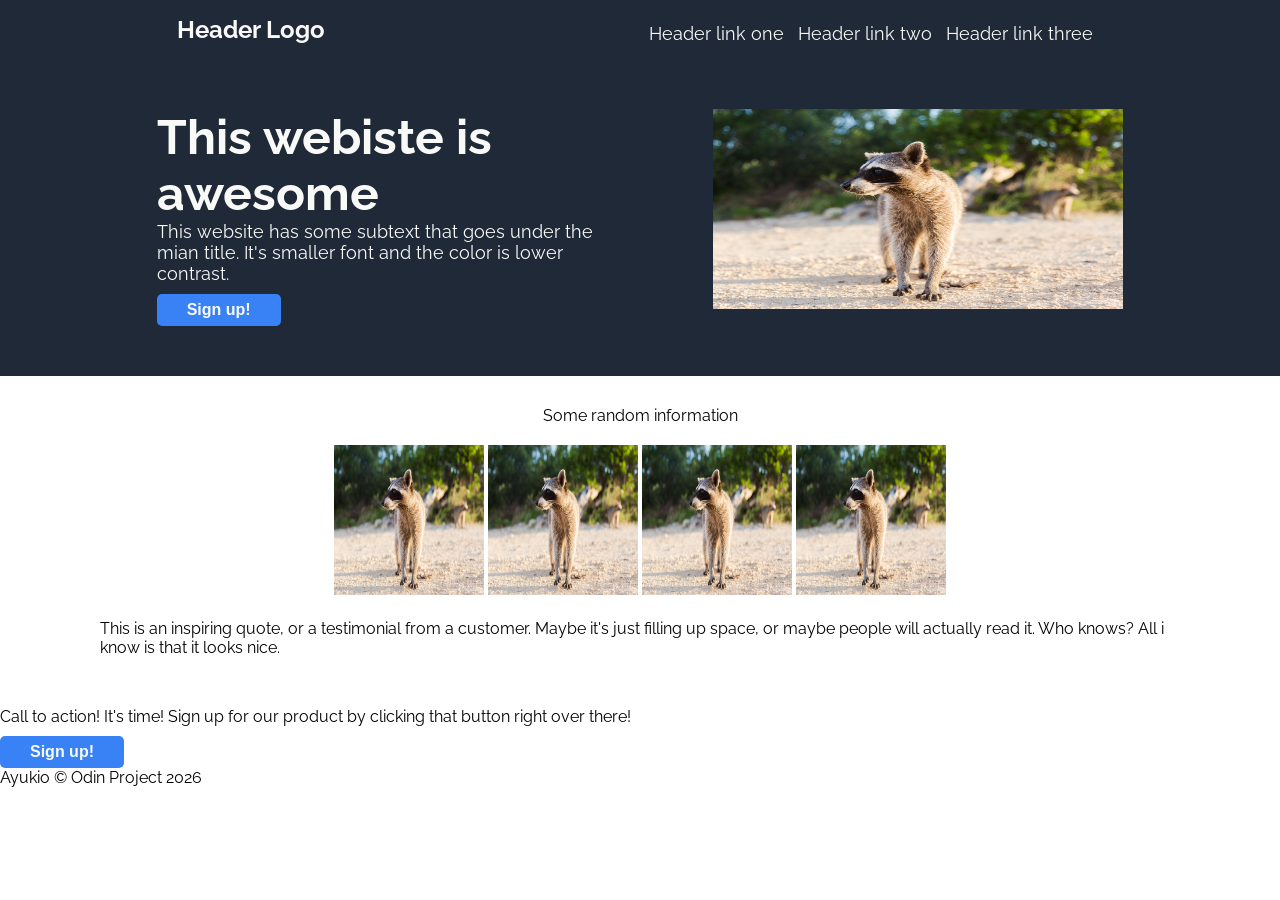
==== index.html @ fc7524e1 "Customize layout. Add flexbox containers, apply spacing, and set flex-direction." ====
<!DOCTYPE html>
<html lang="en">
<head>
    <meta charset="UTF-8">
    <meta name="viewport" content="width=device-width, initial-scale=1.0">
    <title>Landing Page</title>
    <link rel="stylesheet" href="style.css">
    <link rel="preconnect" href="https://fonts.googleapis.com">
    <link rel="preconnect" href="https://fonts.gstatic.com" crossorigin>
    <link href="https://fonts.googleapis.com/css2?family=Raleway:ital,wght@0,100..900;1,100..900&family=Roboto:ital,wght@0,100..900;1,100..900&display=swap" rel="stylesheet">
</head>
<body>
    <div class="nav">
        <div class="logo">Header Logo</div>
        <ul class="buttons">
            <li><a href="#">Header link one</a></li>
            <li><a href="#">Header link two</a></li>
            <li><a href="#">Header link three</a></li>
        </ul>
    </div>
    <div class="hero">
        <div class="container">
            <div class="text1">This webiste is awesome</div>
            <div class="text2">This website has some subtext that goes under the 
            mian title. It's smaller font and the color is lower
            contrast. </div>
            <button class="click">Sign up!</button>
         </div>
         <div class="img-container">
            <img class="racoon" src="./racoon.jpg" alt="racoon">
         </div> 
    </div>
        
    
    <div class="content">
        <div class="section-1">
            <div class="info">Some random information</div>
            <div class="raccons">
                <img src="./racoon.jpg" alt="racoon" width="150px" height="150px">
                <img src="./racoon.jpg" alt="racoon" width="150px" height="150px">
                <img src="./racoon.jpg" alt="racoon" width="150px" height="150px">
                <img src="./racoon.jpg" alt="racoon" width="150px" height="150px">
            </div>
        </div>
        <div class="section-2">
            <div class="quote">
                This is an inspiring quote, or a testimonial from a
                customer. Maybe it's just filling up space, or maybe
                people will actually read it. Who knows? All i know
                is that it looks nice.
            </div>
        </div>
    </div>
    <div class="sign-up">
        <div class="sign-up-container">
            <div class="text">
                Call to action! It's time!
                Sign up for our product by clicking that button right over there!
            </div>
            <div>
                <button class="click">Sign up!</button>
            </div>
        </div>
    </div>
    <div class="footer">
        Ayukio © Odin Project 2026
    </div>
</body>
</html>
---- style.css ----
/* Właściwości 
Header
Font: Roboto (you will need to download and install this font if you don’t already have it)
Dark background color (header, hero section and footer): #1F2937
Logo text:
Font size: 24px
Color: #F9FAF8
--------
Hero section main text (“This website is awesome”):
Font size: 48px
Color: #F9FAF8
Weight: 900
-------------
Hero secondary text (“This website has some subtext…”) and header links:
Font size: 18px
Color: #E5E7EB
Button and “Call to action” background color: #3882F6
Information heading:
Font size: 36px
Color: #1F2937
Weight: 900
-----
Quote:
Background color: #E5E7EB
Font size: 36px
Color: #1F2937
Weight: 300
Font style: italic
*/

/* Website */

body {
    display: flex;
    flex-direction: column;
    font-family: 'Raleway';
    margin: auto;

}

/* Navbar section*/

.logo {
    font-size: 24px;
    color: #F9FAF8;
    font-weight: bold;
    }
.nav {
    display: flex;
    justify-content: space-around;
    padding: 15px;
    background-color: #1F2937;
    }
a {
    text-decoration: none;
    color: #F9FAF8;
    font-size: 18px;
    }
.buttons {
    padding: 0px;
    margin: 0px;
    align-content: flex-end;
    }
.buttons li {
    display: inline-block;
    margin-right: 10px;
    }

/* Hero section*/

.hero {
    background-color: #1F2937;
    color: #F9FAF8;
    display: flex;
    padding: 15px;
    justify-content: space-evenly;
    padding: 50px 100px 50px 100px;
}

.container {
    width: 500px;
}

.text1 {
    font-size: 48px;
    font-weight: bold;
    margin: 0px;
    width: 400px;
}

.text2 {
    font-size: 18px;
    margin: 0px;
    width: 440px;
}

.click {
    background-color: #3882F6;
    border: 0px;
    padding: 7px 30px 7px 30px;
    border-radius: 5px;
    color: #F9FAF8;
    font-weight: bold;
    font-size: 16px;
    margin: 10px 0px 0px 0px;
}
button.click:hover {
    background-color: #174a9c;
}
.racoon {
    width: 410px;
    height: 200px;
}

/* Content section */

.content {
    display: flex;
    flex-direction: column;
    padding: 30px 100px 50px 100px;
    gap: 20px;
    
}

.section-1 {
    display: flex;
    flex-direction: column;
    margin: auto;
    gap: 20px;
}

.info {
    text-align: center;
}

.racoons {
    display: flex;
    gap: 20px;
}
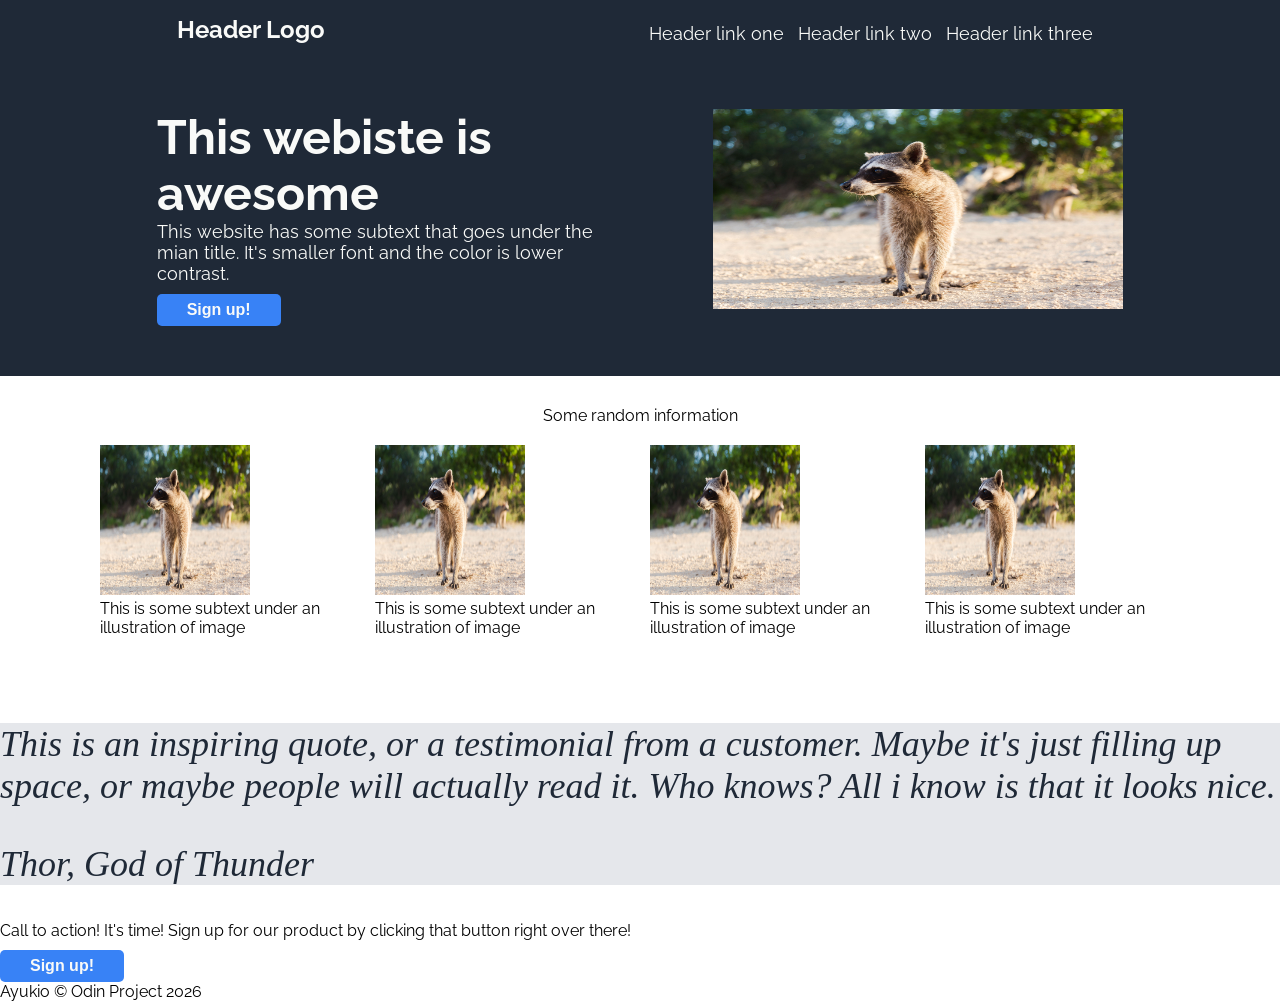
==== commit 9c9f3462: "Restructure markup and add section. Restructure existing markup and add a new styled section." ====
--- a/index.html
+++ b/index.html
@@ -36,18 +36,33 @@
         <div class="section-1">
             <div class="info">Some random information</div>
             <div class="raccons">
-                <img src="./racoon.jpg" alt="racoon" width="150px" height="150px">
-                <img src="./racoon.jpg" alt="racoon" width="150px" height="150px">
-                <img src="./racoon.jpg" alt="racoon" width="150px" height="150px">
-                <img src="./racoon.jpg" alt="racoon" width="150px" height="150px">
+                <div>
+                    <img src="./racoon.jpg" alt="racoon" width="150px" height="150px">
+                    <div class="text3">This is some subtext under an illustration of image </div>
+                </div>
+                <div>
+                    <img src="./racoon.jpg" alt="racoon" width="150px" height="150px">
+                    <div class="text3">This is some subtext under an illustration of image </div>
+                </div>
+                <div>
+                    <img src="./racoon.jpg" alt="racoon" width="150px" height="150px">
+                    <div class="text3">This is some subtext under an illustration of image </div>
+                </div>
+                <div>
+                    <img src="./racoon.jpg" alt="racoon" width="150px" height="150px">
+                    <div class="text3">This is some subtext under an illustration of image </div>
+                </div>
             </div>
         </div>
-        <div class="section-2">
+    </div>
+    <div>
+        <div class="content-2">
             <div class="quote">
-                This is an inspiring quote, or a testimonial from a
+                <p>This is an inspiring quote, or a testimonial from a
                 customer. Maybe it's just filling up space, or maybe
                 people will actually read it. Who knows? All i know
-                is that it looks nice.
+                is that it looks nice.</p>
+                <p>Thor, God of Thunder</p>
             </div>
         </div>
     </div>
--- a/style.css
+++ b/style.css
@@ -133,7 +133,15 @@
     text-align: center;
 }
 
-.racoons {
+.raccons {
     display: flex;
     gap: 20px;
 }
+
+.content-2 {
+    background-color: #E5E7EB;
+    font-size: 36px;
+    color: #1F2937;
+    font-weight: 300;
+    font-style: italic;
+}
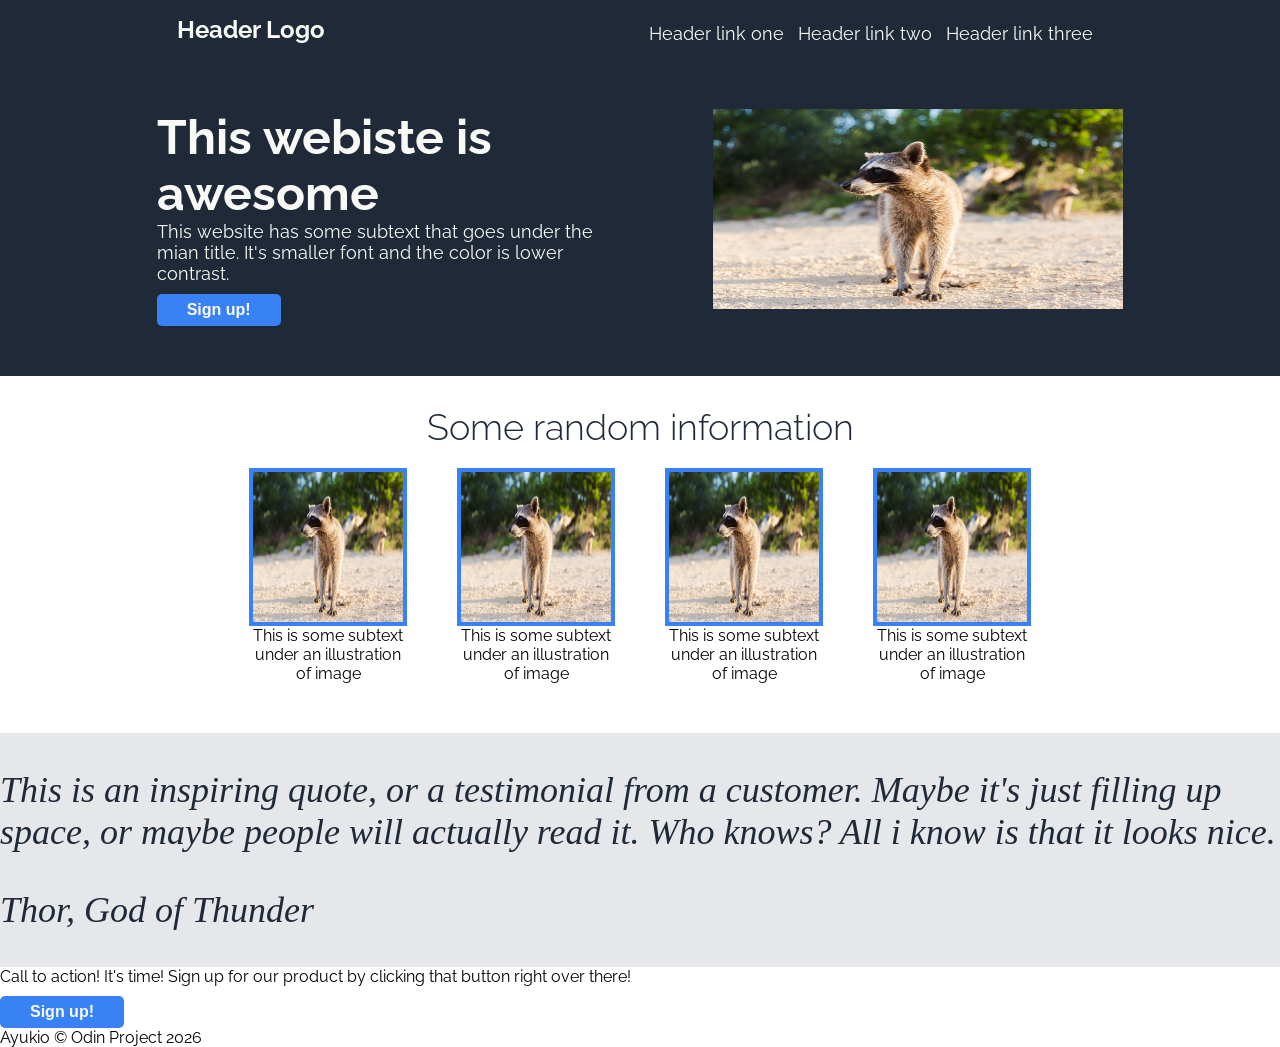
==== commit b078c864: "Update typography and images. Customize font, spacing, and apply flexbox layout to images." ====
--- a/index.html
+++ b/index.html
@@ -36,27 +36,27 @@
         <div class="section-1">
             <div class="info">Some random information</div>
             <div class="raccons">
-                <div>
-                    <img src="./racoon.jpg" alt="racoon" width="150px" height="150px">
+                <div class="image-p">
+                    <img class="images" src="./racoon.jpg" alt="racoon" width="150px" height="150px">
                     <div class="text3">This is some subtext under an illustration of image </div>
                 </div>
-                <div>
-                    <img src="./racoon.jpg" alt="racoon" width="150px" height="150px">
+                <div class="image-p">
+                    <img class="images"  src="./racoon.jpg" alt="racoon" width="150px" height="150px">
                     <div class="text3">This is some subtext under an illustration of image </div>
                 </div>
-                <div>
-                    <img src="./racoon.jpg" alt="racoon" width="150px" height="150px">
+                <div class="image-p">
+                    <img class="images"  src="./racoon.jpg" alt="racoon" width="150px" height="150px">
                     <div class="text3">This is some subtext under an illustration of image </div>
                 </div>
-                <div>
-                    <img src="./racoon.jpg" alt="racoon" width="150px" height="150px">
+                <div class="image-p">
+                    <img class="images"  src="./racoon.jpg" alt="racoon" width="150px" height="150px">
                     <div class="text3">This is some subtext under an illustration of image </div>
                 </div>
             </div>
         </div>
     </div>
-    <div>
-        <div class="content-2">
+    <div class="content-2">
+        <div class="section-2">
             <div class="quote">
                 <p>This is an inspiring quote, or a testimonial from a
                 customer. Maybe it's just filling up space, or maybe
--- a/style.css
+++ b/style.css
@@ -112,14 +112,17 @@
     height: 200px;
 }
 
-/* Content section */
+/* Content 1 section */
 
+.info {
+    font-size: 36px;
+    color: #1F2937;
+    font-weight: 300;
+}
 .content {
     display: flex;
     flex-direction: column;
     padding: 30px 100px 50px 100px;
-    gap: 20px;
-    
 }
 
 .section-1 {
@@ -135,8 +138,28 @@
 
 .raccons {
     display: flex;
-    gap: 20px;
+    gap: 50px;
+    width: 900px;
+    justify-content: center;
 }
+
+.images {
+    border: 4px solid #3882F6;
+}
+.images:hover {
+    border: 4px solid #174a9c;
+}
+.text3 {
+    text-align: center;
+    width: 150px;
+}
+
+.image-p {
+    display: flex;
+    flex-direction: column;
+    align-items: center;
+}
+/* Content 2 section */
 
 .content-2 {
     background-color: #E5E7EB;
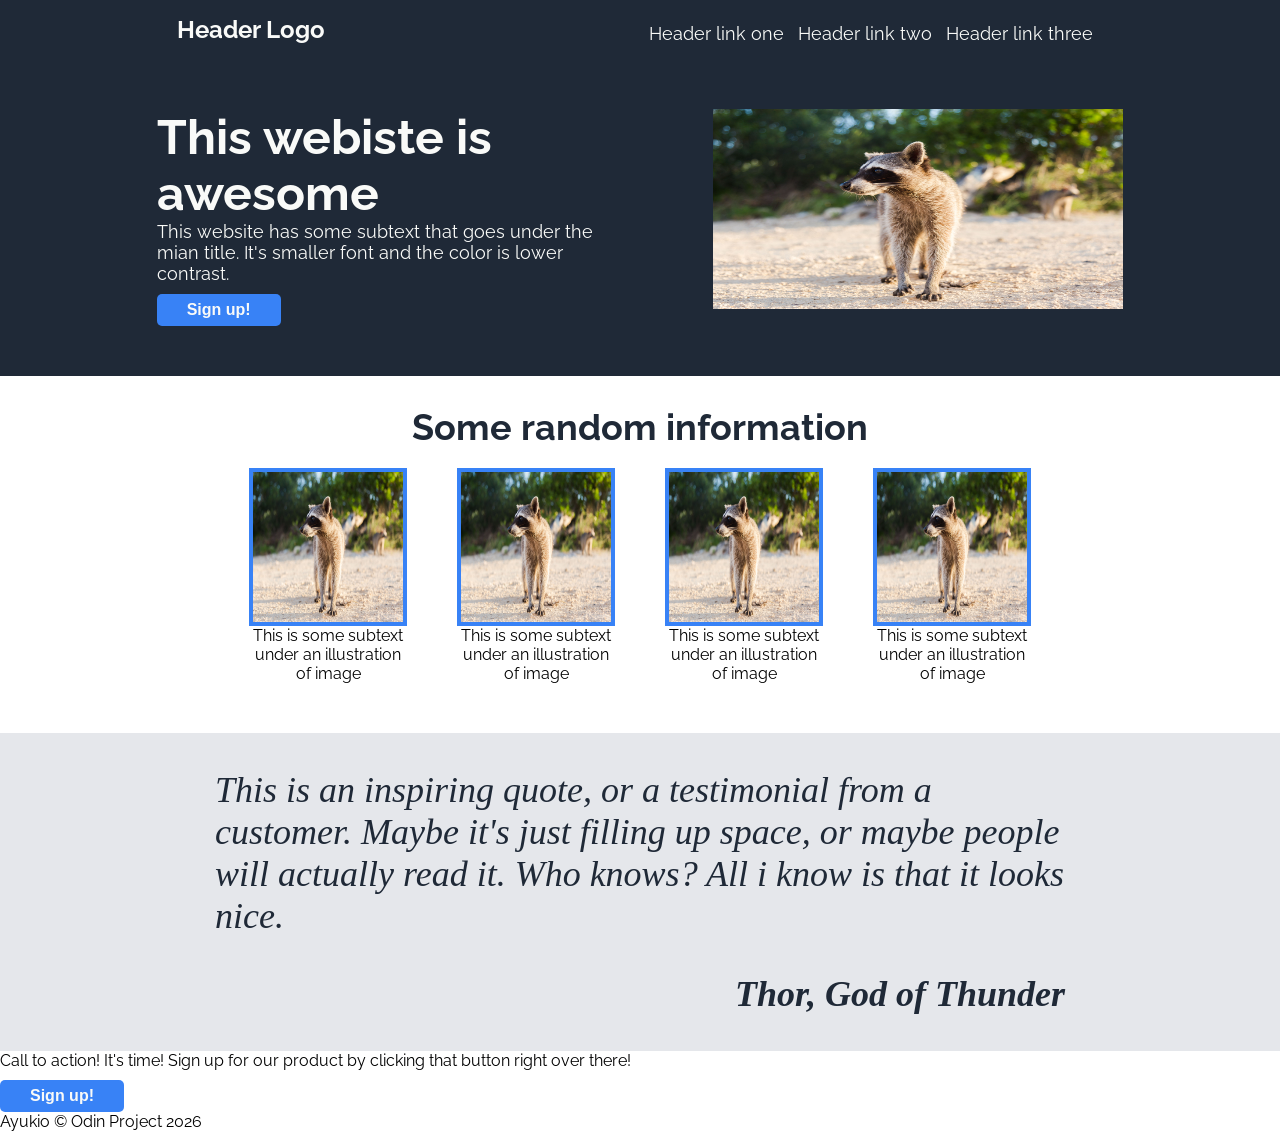
==== commit 8c314c2e: "update section layout and spacing Add flexbox, spacing, element widths, and set flex-direction." ====
--- a/index.html
+++ b/index.html
@@ -58,11 +58,11 @@
     <div class="content-2">
         <div class="section-2">
             <div class="quote">
-                <p>This is an inspiring quote, or a testimonial from a
+                <p class="quote-text">This is an inspiring quote, or a testimonial from a
                 customer. Maybe it's just filling up space, or maybe
                 people will actually read it. Who knows? All i know
                 is that it looks nice.</p>
-                <p>Thor, God of Thunder</p>
+                <p class="thor">Thor, God of Thunder</p>
             </div>
         </div>
     </div>
--- a/style.css
+++ b/style.css
@@ -117,7 +117,8 @@
 .info {
     font-size: 36px;
     color: #1F2937;
-    font-weight: 300;
+    font-weight: bold;
+    text-align: center;
 }
 .content {
     display: flex;
@@ -130,10 +131,6 @@
     flex-direction: column;
     margin: auto;
     gap: 20px;
-}
-
-.info {
-    text-align: center;
 }
 
 .raccons {
@@ -167,4 +164,21 @@
     color: #1F2937;
     font-weight: 300;
     font-style: italic;
+    display: flex;
+    justify-content: center;
 }
+
+.quote {
+    width: 850px;
+    display: flex;
+    flex-direction: column;
+}
+
+.quote-text {
+    margin: 36px 0px 0px 0px;
+
+}
+.thor {
+    text-align: right;
+    font-weight: bold;
+}
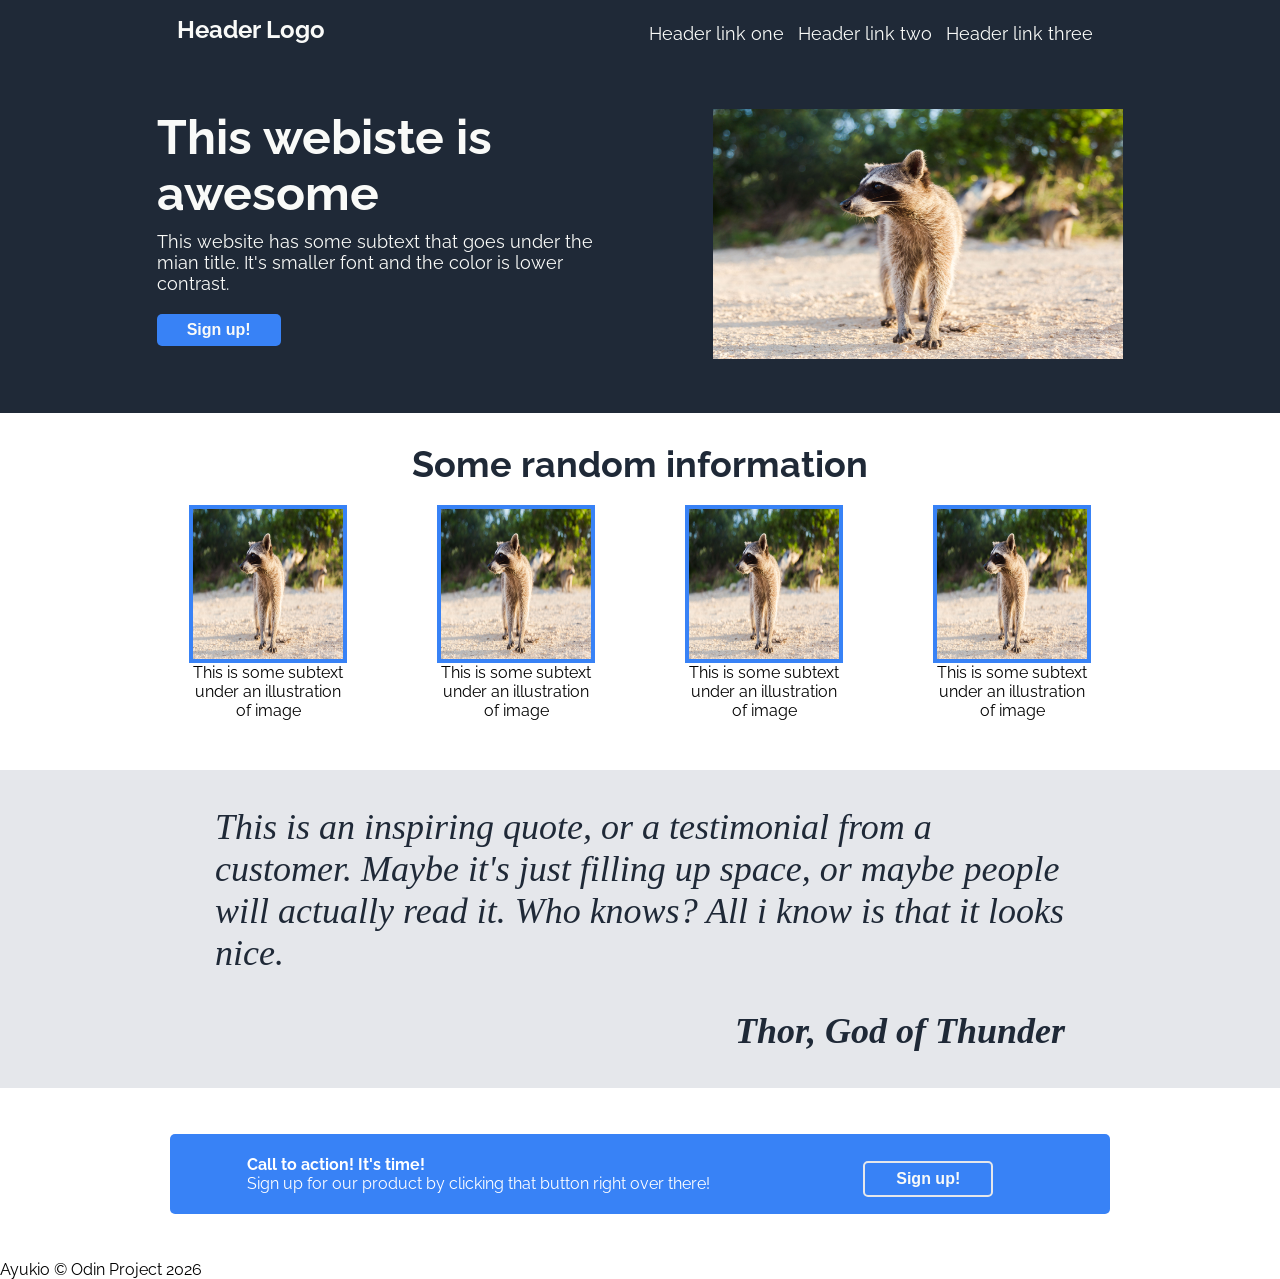
==== commit 8be1d507: "Customize sign-up section. Add flexbox, set width, container styles, spacing, and colors." ====
--- a/index.html
+++ b/index.html
@@ -69,11 +69,11 @@
     <div class="sign-up">
         <div class="sign-up-container">
             <div class="text">
-                Call to action! It's time!
-                Sign up for our product by clicking that button right over there!
+                <p class="call">Call to action! It's time!</p>
+                <p class="call-text">Sign up for our product by clicking that button right over there!</p>
             </div>
-            <div>
-                <button class="click">Sign up!</button>
+            <div class="button2">
+                <button class="click2">Sign up!</button>
             </div>
         </div>
     </div>
--- a/style.css
+++ b/style.css
@@ -79,6 +79,9 @@
 
 .container {
     width: 500px;
+    display: flex;
+    flex-direction: column;
+    gap: 10px;
 }
 
 .text1 {
@@ -94,7 +97,7 @@
     width: 440px;
 }
 
-.click {
+.click, .click2 {
     background-color: #3882F6;
     border: 0px;
     padding: 7px 30px 7px 30px;
@@ -103,13 +106,14 @@
     font-weight: bold;
     font-size: 16px;
     margin: 10px 0px 0px 0px;
-}
-button.click:hover {
+    width: 124px;
+}
+button.click:hover, button.click2:hover {
     background-color: #174a9c;
 }
 .racoon {
     width: 410px;
-    height: 200px;
+    height: 250px;
 }
 
 /* Content 1 section */
@@ -135,7 +139,7 @@
 
 .raccons {
     display: flex;
-    gap: 50px;
+    gap: 90px;
     width: 900px;
     justify-content: center;
 }
@@ -182,3 +186,40 @@
     text-align: right;
     font-weight: bold;
 }
+
+/* Sign-up section */
+
+.sign-up {
+    display: flex;
+    justify-content: center;
+}
+.sign-up-container {
+    border-radius: 5px;
+    color: white;
+    padding: 5px 40px 5px 0px;
+    display: flex;
+    justify-content: space-around;
+    margin: 46px;
+    background-color: #3882F6;
+    width: 900px;
+}
+
+.call {
+    font-weight: bold;
+    margin: 16px 0px 0px 0px;
+}
+
+.call-text {
+    margin: 0px 0px 16px 0px;
+}
+
+.button2 {
+    margin: 12px 0px 0px 0px;
+}
+
+.click2 {
+    border: 2px solid #E5E7EB;
+    width: 130px;
+}
+
+
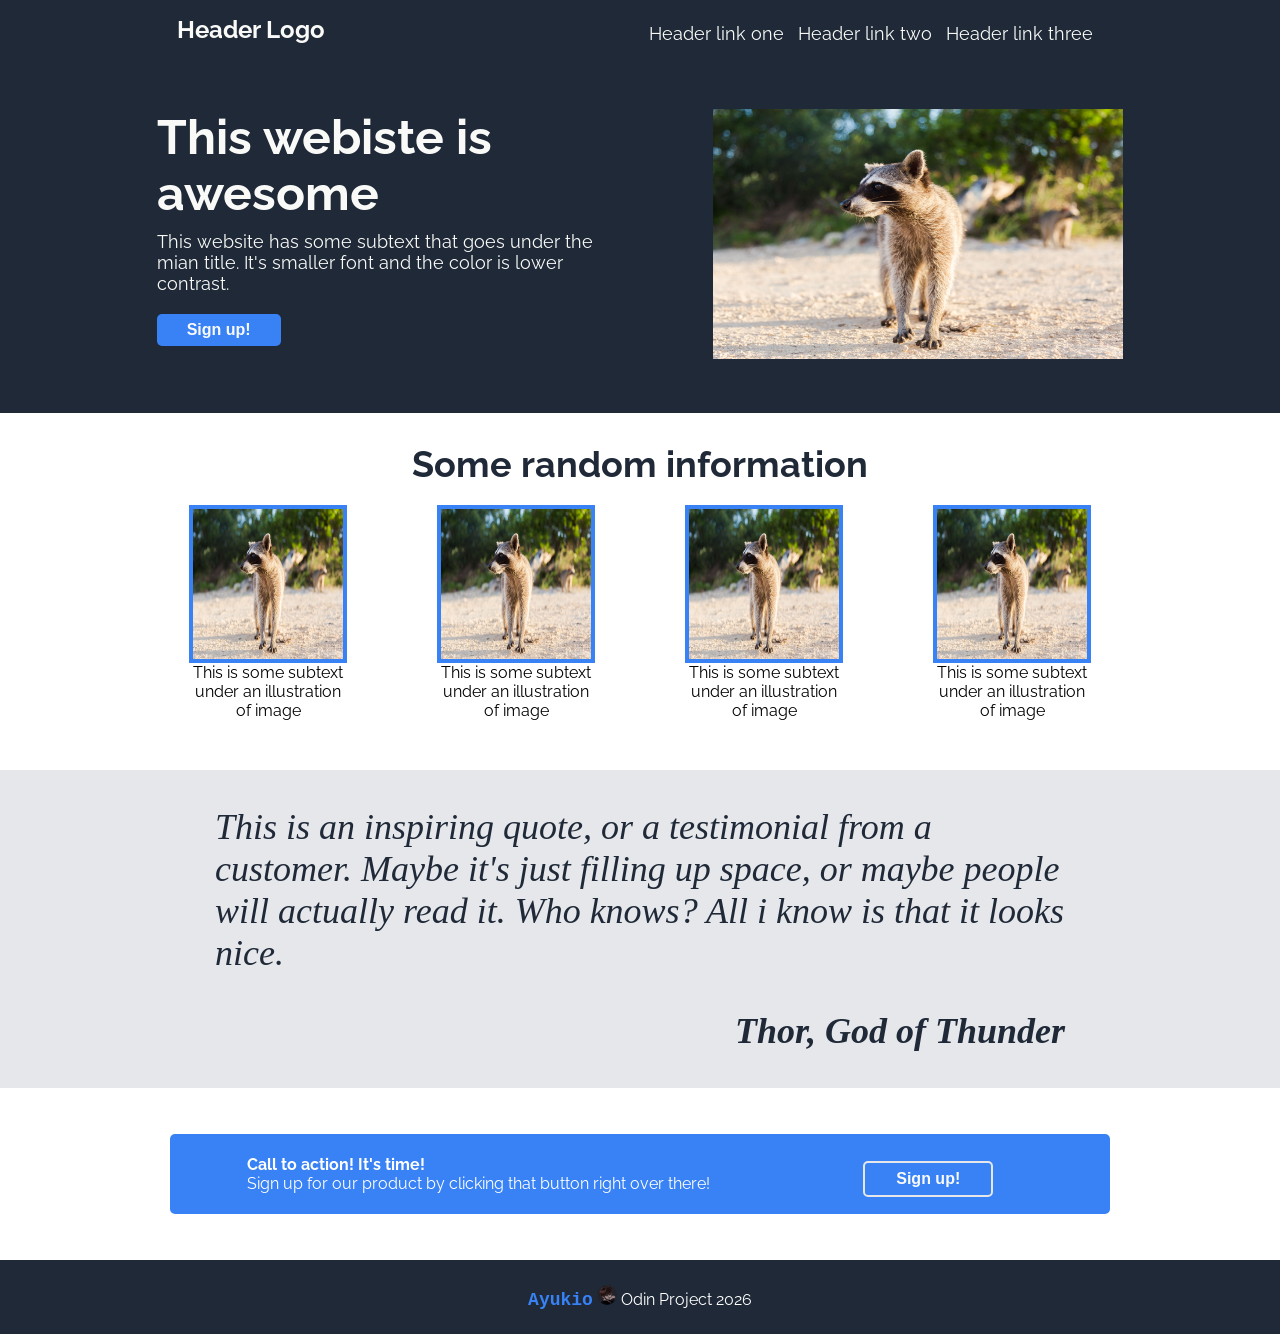
==== commit 3b55b6d9: "Customize footer. Add flexbox, avatar and set colors, spacing." ====
--- a/index.html
+++ b/index.html
@@ -78,7 +78,7 @@
         </div>
     </div>
     <div class="footer">
-        Ayukio © Odin Project 2026
+        <a class="Ayukio" href="https://github.com/AyukioRitsuryo" target="_blank">Ayukio</a> <p class="odin"><a class="Ayukio" href="https://github.com/AyukioRitsuryo" target="_blank"><img class="avatar" src="./avatar3.jpeg" alt=""></a> Odin Project 2026 </p>
     </div>
 </body>
 </html>
--- a/style.css
+++ b/style.css
@@ -35,6 +35,7 @@
     flex-direction: column;
     font-family: 'Raleway';
     margin: auto;
+    flex: 1;
 
 }
 
@@ -222,4 +223,28 @@
     width: 130px;
 }
 
-
+/* Footer section */
+
+.footer {
+    background-color: #1F2937;
+    padding: 25px;
+    color: white;
+    text-align: center;
+}
+
+.Ayukio {
+    font-weight: bold;
+    font-family: monospace;
+    color: #3882F6; 
+}
+
+.avatar {
+    width: 20px;
+    border-radius: 30px;
+}
+
+.odin {
+    display: inline;
+}
+
+
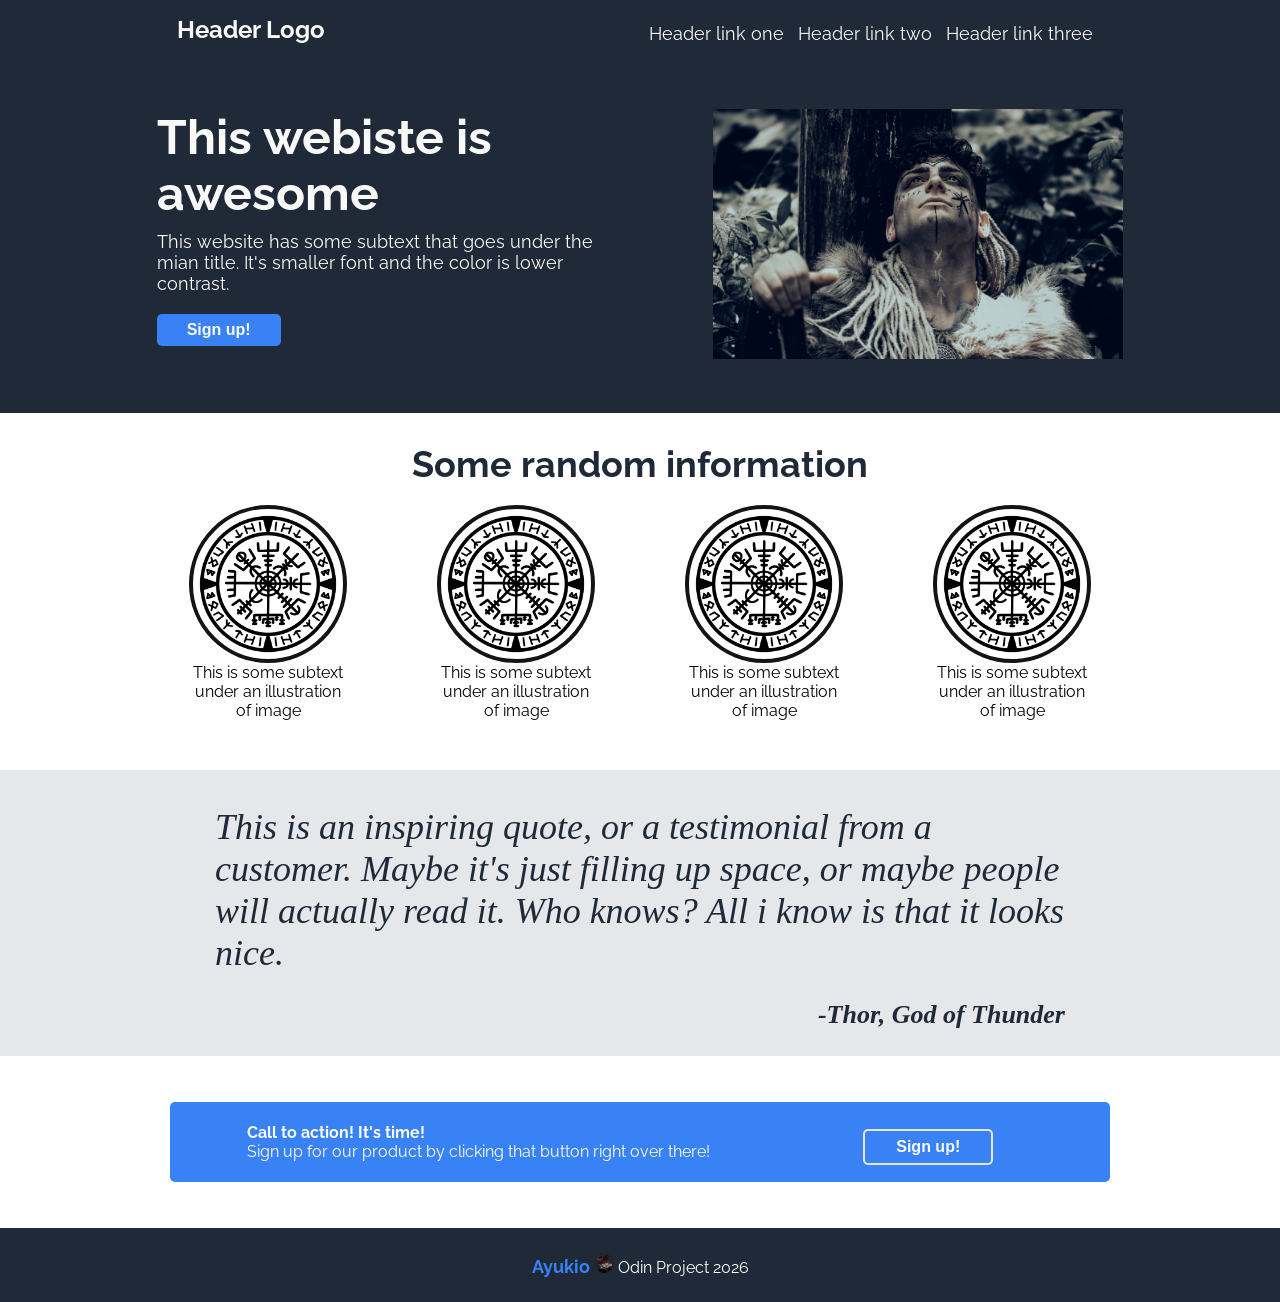
==== commit a01e642d: "Update layout and README. Style photos, update layout, and add photo author credits." ====
--- a/index.html
+++ b/index.html
@@ -27,7 +27,7 @@
             <button class="click">Sign up!</button>
          </div>
          <div class="img-container">
-            <img class="racoon" src="./racoon.jpg" alt="racoon">
+            <img class="thor" src="./thor.png" alt="racoon">
          </div> 
     </div>
         
@@ -35,21 +35,21 @@
     <div class="content">
         <div class="section-1">
             <div class="info">Some random information</div>
-            <div class="raccons">
+            <div class="runes">
                 <div class="image-p">
-                    <img class="images" src="./racoon.jpg" alt="racoon" width="150px" height="150px">
+                    <img class="images" src="./rune.png" alt="rune" width="150px" height="150px">
                     <div class="text3">This is some subtext under an illustration of image </div>
                 </div>
                 <div class="image-p">
-                    <img class="images"  src="./racoon.jpg" alt="racoon" width="150px" height="150px">
+                    <img class="images"  src="./rune.png" alt="rune" width="150px" height="150px">
                     <div class="text3">This is some subtext under an illustration of image </div>
                 </div>
                 <div class="image-p">
-                    <img class="images"  src="./racoon.jpg" alt="racoon" width="150px" height="150px">
+                    <img class="images"  src="./rune.png" alt="rune" width="150px" height="150px">
                     <div class="text3">This is some subtext under an illustration of image </div>
                 </div>
                 <div class="image-p">
-                    <img class="images"  src="./racoon.jpg" alt="racoon" width="150px" height="150px">
+                    <img class="images"  src="./rune.png" alt="rune" width="150px" height="150px">
                     <div class="text3">This is some subtext under an illustration of image </div>
                 </div>
             </div>
@@ -62,7 +62,7 @@
                 customer. Maybe it's just filling up space, or maybe
                 people will actually read it. Who knows? All i know
                 is that it looks nice.</p>
-                <p class="thor">Thor, God of Thunder</p>
+                <p class="god">-Thor, God of Thunder</p>
             </div>
         </div>
     </div>
--- a/style.css
+++ b/style.css
@@ -112,9 +112,15 @@
 button.click:hover, button.click2:hover {
     background-color: #174a9c;
 }
-.racoon {
+.thor {
     width: 410px;
     height: 250px;
+}
+
+.thor:hover {
+    width: 430px;
+    height: 270px;
+    border: 3px solid black;
 }
 
 /* Content 1 section */
@@ -138,7 +144,7 @@
     gap: 20px;
 }
 
-.raccons {
+.runes {
     display: flex;
     gap: 90px;
     width: 900px;
@@ -146,7 +152,8 @@
 }
 
 .images {
-    border: 4px solid #3882F6;
+    border: 4px solid #121418;
+    border-radius: 100px;
 }
 .images:hover {
     border: 4px solid #174a9c;
@@ -183,9 +190,10 @@
     margin: 36px 0px 0px 0px;
 
 }
-.thor {
+.god {
     text-align: right;
     font-weight: bold;
+    font-size: 26px;
 }
 
 /* Sign-up section */
@@ -234,8 +242,11 @@
 
 .Ayukio {
     font-weight: bold;
-    font-family: monospace;
     color: #3882F6; 
+}
+
+.Ayukio:hover {
+    color:#174a9c;
 }
 
 .avatar {
